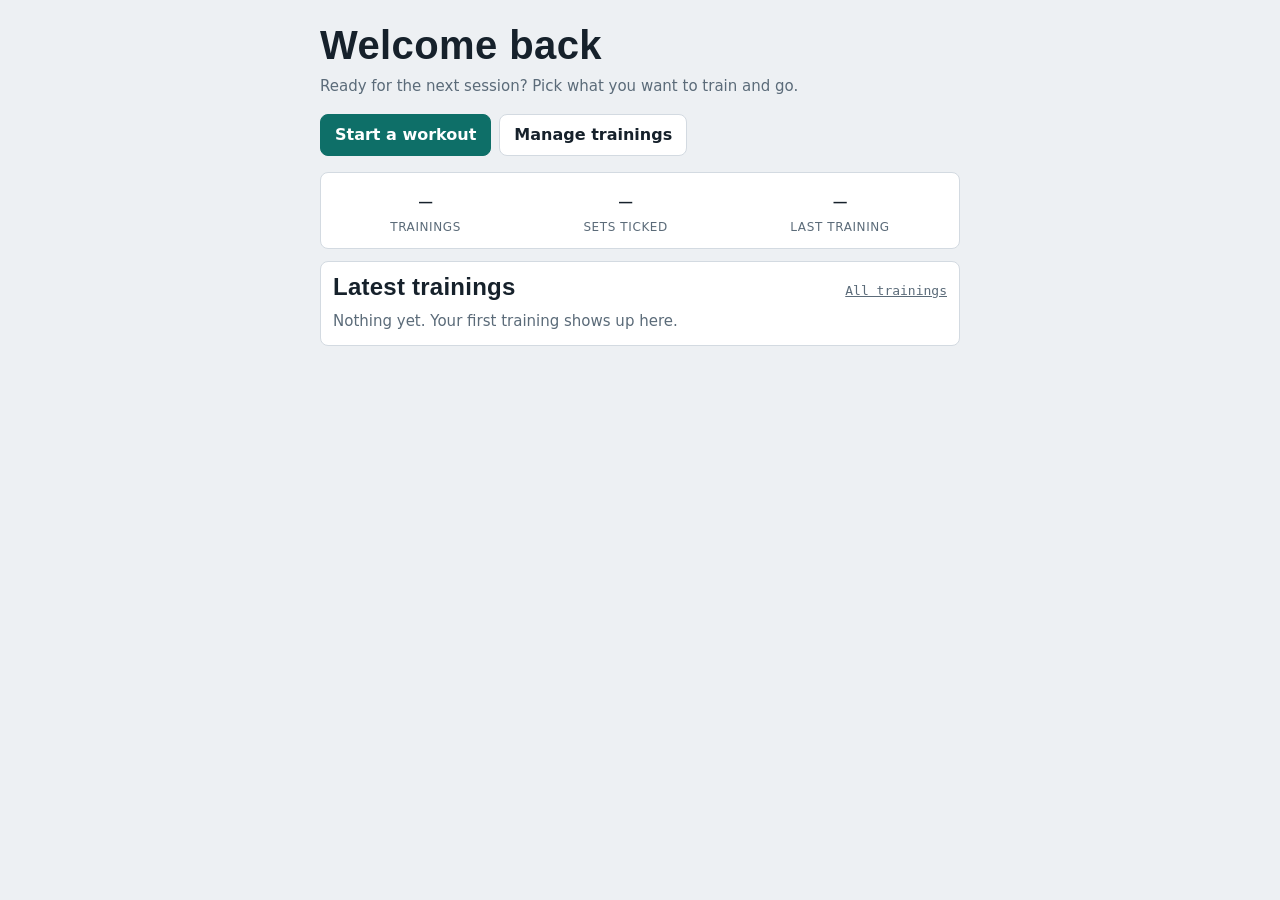
==== index.html @ aa9fa721 "GitHub Pages: startpagina die naar de app doorstuurt Co-Authored-By: Claude Haiku 5.5 <noreply@anthr" ====
<!doctype html>
<html lang="nl">
<head>
<meta charset="utf-8">
<meta name="viewport" content="width=device-width, initial-scale=1">
<title>Ferro</title>
<meta http-equiv="refresh" content="0; url=workouts/app/">
<link rel="canonical" href="workouts/app/">
</head>
<body>
<p><a href="workouts/app/">Ga naar Ferro</a></p>
</body>
</html>
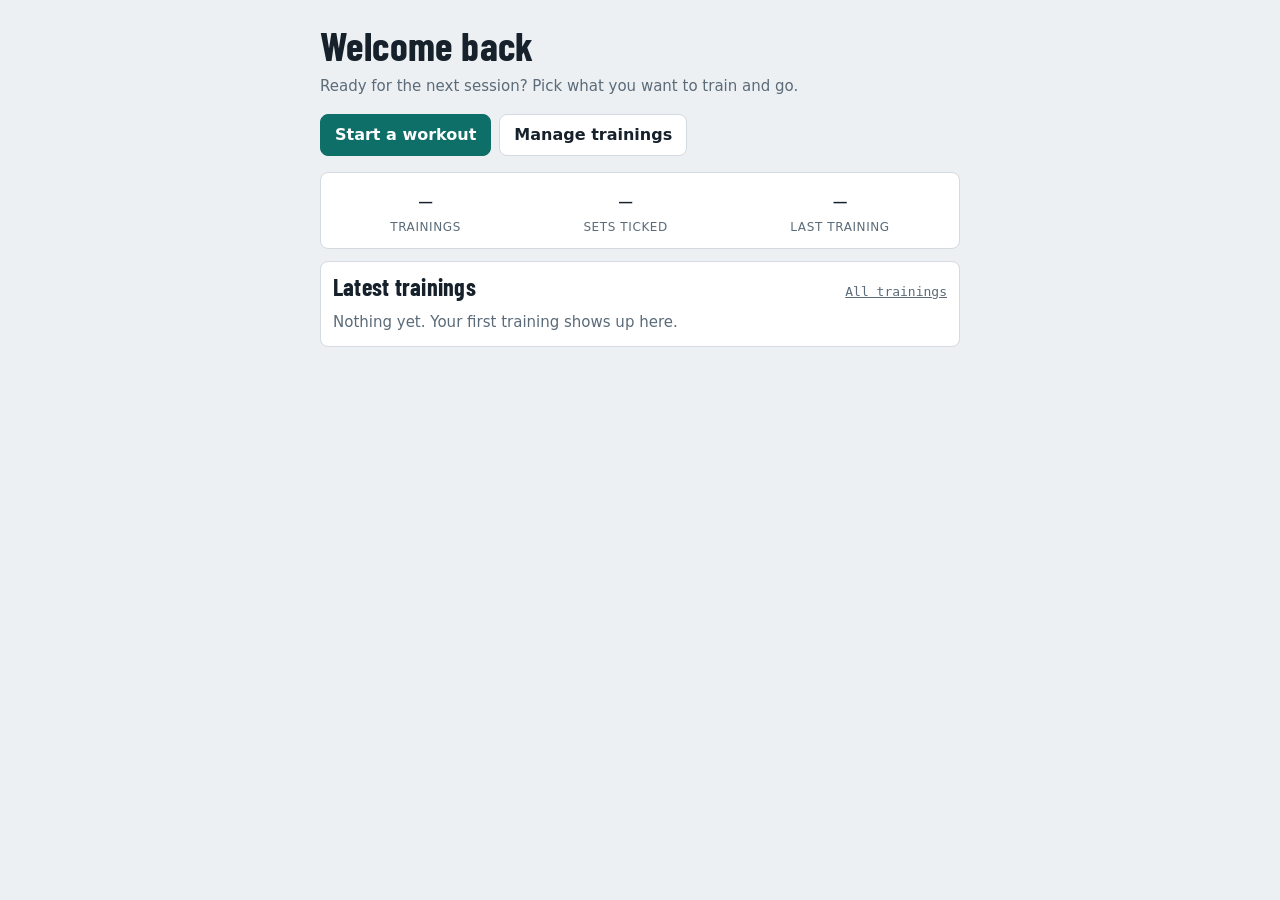
==== commit e86c00a8: "Naam: Ferro Fitness Co-Authored-By: Claude Haiku 5.5 <noreply@anthropic.com> Claude-Session: https:/" ====
--- a/index.html
+++ b/index.html
@@ -3,7 +3,7 @@
 <head>
 <meta charset="utf-8">
 <meta name="viewport" content="width=device-width, initial-scale=1">
-<title>Ferro</title>
+<title>Ferro Fitness</title>
 <meta http-equiv="refresh" content="0; url=workouts/app/">
 <link rel="canonical" href="workouts/app/">
 </head>
